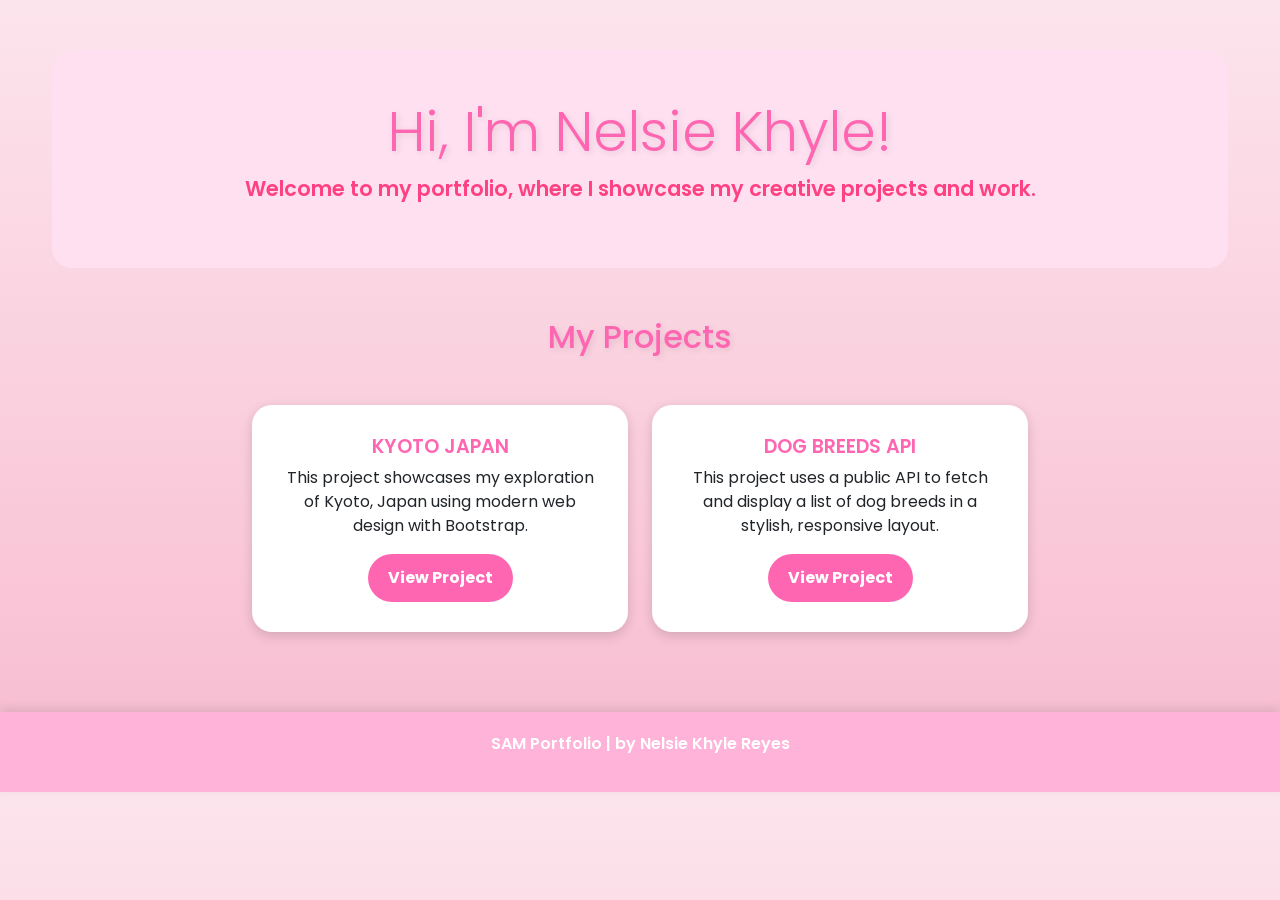
==== index.html @ 4c00ab75 "Act3" ====
<!DOCTYPE html>
<html lang="en">
<head>
    <meta charset="UTF-8">
    <meta name="viewport" content="width=device-width, initial-scale=1.0">
    <title>Nelsie's Portfolio</title>
    
    <link href="https://cdn.jsdelivr.net/npm/bootstrap@5.3.0-alpha1/dist/css/bootstrap.min.css" rel="stylesheet">
    <link href="https://fonts.googleapis.com/css2?family=Poppins:wght@300;400;600&display=swap" rel="stylesheet">

    <style>
        body {
            background: linear-gradient(to bottom, #fce4ec, #f8bbd0); 
            color: #333;
            font-family: 'Poppins', sans-serif;
            padding-top: 50px;
            overflow-x: hidden;
        }

        h1, h2 {
            color: #ff66b2;
            text-shadow: 2px 2px 6px rgba(0, 0, 0, 0.1);
        }

        .btn-custom {
            background-color: #ff66b2; 
            color: white;
            border: none;
            padding: 12px 20px;
            font-weight: bold;
            border-radius: 30px;
            transition: all 0.3s ease-in-out;
        }

        .btn-custom:hover {
            background-color: #ff4081; 
            transform: scale(1.1);
            box-shadow: 0 4px 15px rgba(0, 0, 0, 0.2);
        }

        .card-title {
            color: #ff66b2;
            font-weight: 600;
            text-transform: uppercase;
            font-size: 1.2rem;
        }

        .card {
            margin-bottom: 30px;
            box-shadow: 0 4px 12px rgba(0, 0, 0, 0.15);
            border: none;
            background-color: #fff;
            border-radius: 20px;
            transition: all 0.3s ease;
        }

        .card:hover {
            transform: scale(1.05);
            box-shadow: 0 8px 20px rgba(0, 0, 0, 0.2);
        }

        .card-body {
            flex-grow: 1;
            text-align: center;
            padding: 30px;
        }

        footer {
    padding: 20px 0;
    text-align: center;
    background-color: #ffb3d9; 
    font-size: 1rem;
    color: #fff;
    font-weight: 600;
    box-shadow: 0 -4px 10px rgba(0, 0, 0, 0.1);
    margin-top: 50px; 
}

        .lead {
            font-size: 1.3rem;
            font-weight: 600;
            color: #ff4081; 
        }

        .container {
            max-width: 1200px;
        }

        @keyframes fadeInUp {
            0% {
                opacity: 0;
                transform: translateY(50px);
            }
            100% {
                opacity: 1;
                transform: translateY(0);
            }
        }

        .card {
            animation: fadeInUp 0.6s ease-out;
        }
    </style>
</head>
<body>
    <div class="container text-center">
        <div class="py-5 text-center" style="background-color: #ffe0f0; border-radius: 20px; margin-bottom: 50px;">
            <h2 class="display-4">Hi, I'm Nelsie Khyle!</h2>
            <p class="lead">Welcome to my portfolio, where I showcase my creative projects and work.</p>
        </div>
    </div>

    <div id="projects" class="container mt-5">
        <h2 class="text-center mb-5">My Projects</h2>
        <div class="row justify-content-center">

                <div class="col-sm-6 col-md-4">
                <div class="card">
                    <div class="card-body">
                        <h5 class="card-title">Kyoto Japan</h5>
                        <p class="card-text">This project showcases my exploration of Kyoto, Japan using modern web design with Bootstrap.</p>
                        <a href="Act2/index.html" class="btn btn-custom">View Project</a>
                    </div>
                </div>
            </div>

            <div class="col-sm-6 col-md-4">
                <div class="card">
                    <div class="card-body">
                        <h5 class="card-title">Dog Breeds API</h5>
                        <p class="card-text">This project uses a public API to fetch and display a list of dog breeds in a stylish, responsive layout.</p>
                        <a href="Act4/index.html" class="btn btn-custom">View Project</a>
                    </div>
                </div>
            </div>
        </div>
    </div>

    <footer>
        <p>SAM Portfolio | by Nelsie Khyle Reyes</p>
    </footer>

    <script src="https://cdn.jsdelivr.net/npm/bootstrap@5.3.0-alpha1/dist/js/bootstrap.bundle.min.js"></script>
</body>
</html>
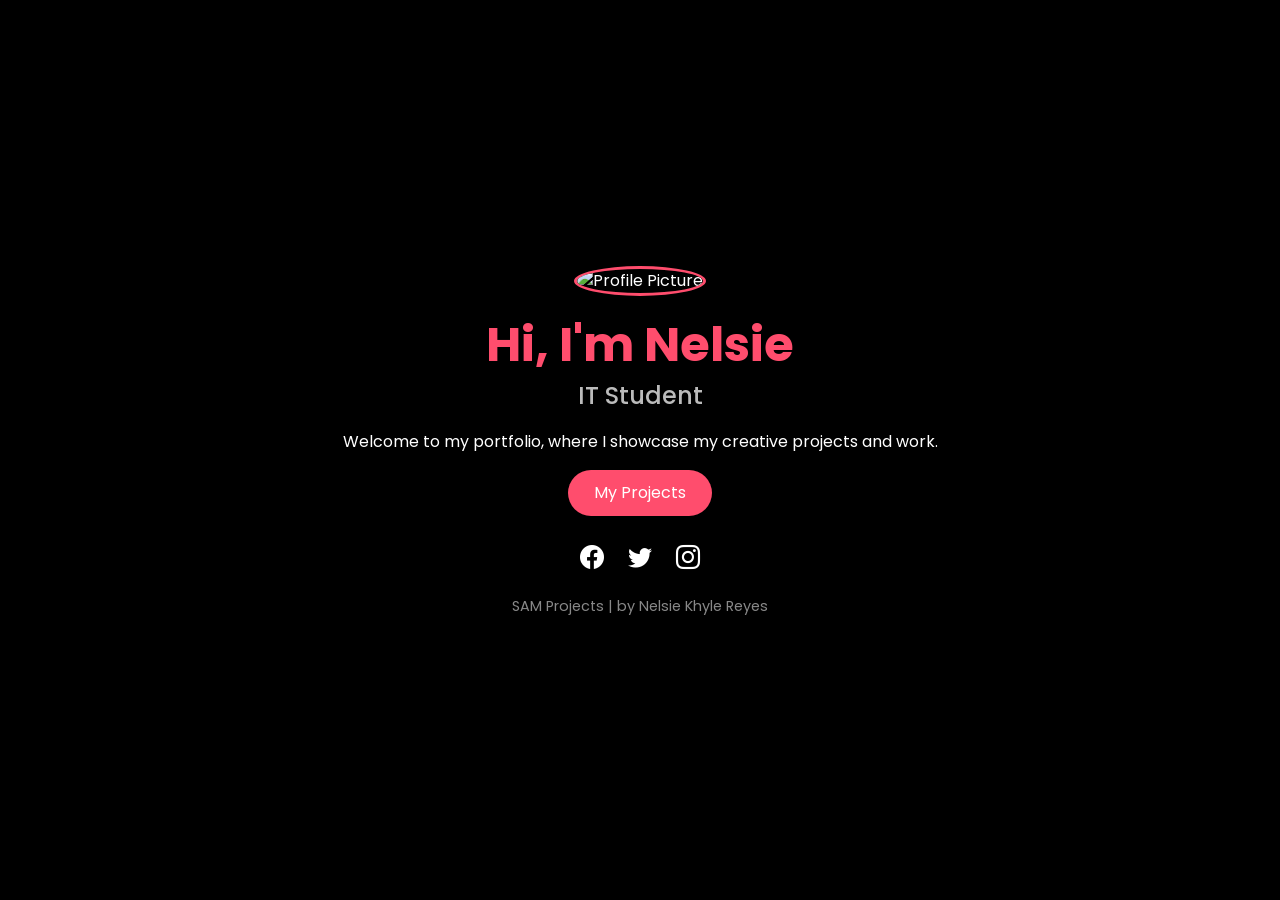
==== commit 84bedecf: "act3" ====
--- a/index.html
+++ b/index.html
@@ -1,145 +1,109 @@
 <!DOCTYPE html>
 <html lang="en">
 <head>
-    <meta charset="UTF-8">
-    <meta name="viewport" content="width=device-width, initial-scale=1.0">
-    <title>Nelsie's Portfolio</title>
-    
-    <link href="https://cdn.jsdelivr.net/npm/bootstrap@5.3.0-alpha1/dist/css/bootstrap.min.css" rel="stylesheet">
-    <link href="https://fonts.googleapis.com/css2?family=Poppins:wght@300;400;600&display=swap" rel="stylesheet">
+  <meta charset="UTF-8">
+  <meta name="viewport" content="width=device-width, initial-scale=1.0">
+  <title>Nelsie's Portfolio</title>
+  <link href="https://cdn.jsdelivr.net/npm/bootstrap@5.3.0-alpha1/dist/css/bootstrap.min.css" rel="stylesheet">
+  <link href="https://fonts.googleapis.com/css2?family=Poppins:wght@300;400;600&display=swap" rel="stylesheet">
+  <link href="https://cdn.jsdelivr.net/npm/bootstrap-icons/font/bootstrap-icons.css" rel="stylesheet">
+  <style>
+      body {
+          background-color: #000;
+          color: #fff;
+          font-family: 'Poppins', sans-serif;
+          height: 100vh;
+          margin: 0;
+          display: flex;
+          flex-direction: column;
+          justify-content: center;
+          align-items: center;
+      }
 
-    <style>
-        body {
-            background: linear-gradient(to bottom, #fce4ec, #f8bbd0); 
-            color: #333;
-            font-family: 'Poppins', sans-serif;
-            padding-top: 50px;
-            overflow-x: hidden;
-        }
+      .profile-pic {
+          max-width: 150px;
+          border-radius: 50%;
+          border: 3px solid #ff4d6d;
+          margin-bottom: 20px;
+      }
 
-        h1, h2 {
-            color: #ff66b2;
-            text-shadow: 2px 2px 6px rgba(0, 0, 0, 0.1);
-        }
+      h1 {
+          font-size: 3rem;
+          font-weight: bold;
+          color: #ff4d6d;
+      }
 
-        .btn-custom {
-            background-color: #ff66b2; 
-            color: white;
-            border: none;
-            padding: 12px 20px;
-            font-weight: bold;
-            border-radius: 30px;
-            transition: all 0.3s ease-in-out;
-        }
+      h2 {
+          font-size: 1.5rem;
+          color: #bbb;
+          margin-bottom: 20px;
+      }
 
-        .btn-custom:hover {
-            background-color: #ff4081; 
-            transform: scale(1.1);
-            box-shadow: 0 4px 15px rgba(0, 0, 0, 0.2);
-        }
+      .btn-custom {
+          background-color: #ff4d6d;
+          color: #fff;
+          padding: 10px 25px;
+          border-radius: 30px;
+          text-decoration: none;
+          font-size: 1rem;
+          transition: 0.3s;
+      }
 
-        .card-title {
-            color: #ff66b2;
-            font-weight: 600;
-            text-transform: uppercase;
-            font-size: 1.2rem;
-        }
+      .btn-custom:hover {
+          background-color: #ff1e48;
+          transform: scale(1.05);
+      }
 
-        .card {
-            margin-bottom: 30px;
-            box-shadow: 0 4px 12px rgba(0, 0, 0, 0.15);
-            border: none;
-            background-color: #fff;
-            border-radius: 20px;
-            transition: all 0.3s ease;
-        }
+      .social-icons a {
+          color: #fff;
+          font-size: 1.5rem;
+          margin: 0 10px;
+          transition: 0.3s;
+      }
 
-        .card:hover {
-            transform: scale(1.05);
-            box-shadow: 0 8px 20px rgba(0, 0, 0, 0.2);
-        }
+      .social-icons a:hover {
+          color: #ff4d6d;
+      }
 
-        .card-body {
-            flex-grow: 1;
-            text-align: center;
-            padding: 30px;
-        }
+      footer {
+          text-align: center;
+          color: #888;
+          font-size: 0.9rem;
+          margin-top: 20px;
+      }
 
-        footer {
-    padding: 20px 0;
-    text-align: center;
-    background-color: #ffb3d9; 
-    font-size: 1rem;
-    color: #fff;
-    font-weight: 600;
-    box-shadow: 0 -4px 10px rgba(0, 0, 0, 0.1);
-    margin-top: 50px; 
-}
+      @media (max-width: 768px) {
+          h1 {
+              font-size: 2rem;
+          }
 
-        .lead {
-            font-size: 1.3rem;
-            font-weight: 600;
-            color: #ff4081; 
-        }
+          h2 {
+              font-size: 1.2rem;
+          }
 
-        .container {
-            max-width: 1200px;
-        }
-
-        @keyframes fadeInUp {
-            0% {
-                opacity: 0;
-                transform: translateY(50px);
-            }
-            100% {
-                opacity: 1;
-                transform: translateY(0);
-            }
-        }
-
-        .card {
-            animation: fadeInUp 0.6s ease-out;
-        }
-    </style>
+          .btn-custom {
+              font-size: 0.9rem;
+              padding: 8px 20px;
+          }
+      }
+  </style>
 </head>
 <body>
-    <div class="container text-center">
-        <div class="py-5 text-center" style="background-color: #ffe0f0; border-radius: 20px; margin-bottom: 50px;">
-            <h2 class="display-4">Hi, I'm Nelsie Khyle!</h2>
-            <p class="lead">Welcome to my portfolio, where I showcase my creative projects and work.</p>
-        </div>
-    </div>
-
-    <div id="projects" class="container mt-5">
-        <h2 class="text-center mb-5">My Projects</h2>
-        <div class="row justify-content-center">
-
-                <div class="col-sm-6 col-md-4">
-                <div class="card">
-                    <div class="card-body">
-                        <h5 class="card-title">Kyoto Japan</h5>
-                        <p class="card-text">This project showcases my exploration of Kyoto, Japan using modern web design with Bootstrap.</p>
-                        <a href="Act2/index.html" class="btn btn-custom">View Project</a>
-                    </div>
-                </div>
-            </div>
-
-            <div class="col-sm-6 col-md-4">
-                <div class="card">
-                    <div class="card-body">
-                        <h5 class="card-title">Dog Breeds API</h5>
-                        <p class="card-text">This project uses a public API to fetch and display a list of dog breeds in a stylish, responsive layout.</p>
-                        <a href="Act4/index.html" class="btn btn-custom">View Project</a>
-                    </div>
-                </div>
-            </div>
-        </div>
-    </div>
-
-    <footer>
-        <p>SAM Portfolio | by Nelsie Khyle Reyes</p>
-    </footer>
-
-    <script src="https://cdn.jsdelivr.net/npm/bootstrap@5.3.0-alpha1/dist/js/bootstrap.bundle.min.js"></script>
+  <div class="text-center">
+      <img src="https://i.imgur.com/wnIL0q0.jpg" alt="Profile Picture" class="img-fluid profile-pic">
+      <h1>Hi, I'm Nelsie</h1>
+      <h2>IT Student</h2>
+      <p>Welcome to my portfolio, where I showcase my creative projects and work.</p>
+      <a href="project.html" class="btn btn-custom">My Projects</a>
+      <div class="social-icons mt-4">
+          <a href="https://facebook.com/nelsiekhyle" target="_blank"><i class="bi bi-facebook"></i></a>
+          <a href="https://twitter.com/nelsiekhyle" target="_blank"><i class="bi bi-twitter"></i></a>
+          <a href="https://instagram.com/nelsiekhyle" target="_blank"><i class="bi bi-instagram"></i></a>
+      </div>
+  </div>
+  <footer>
+      <p>SAM Projects | by Nelsie Khyle Reyes</p>
+  </footer>
+  <script src="https://cdn.jsdelivr.net/npm/bootstrap@5.3.0-alpha1/dist/js/bootstrap.bundle.min.js"></script>
 </body>
 </html>
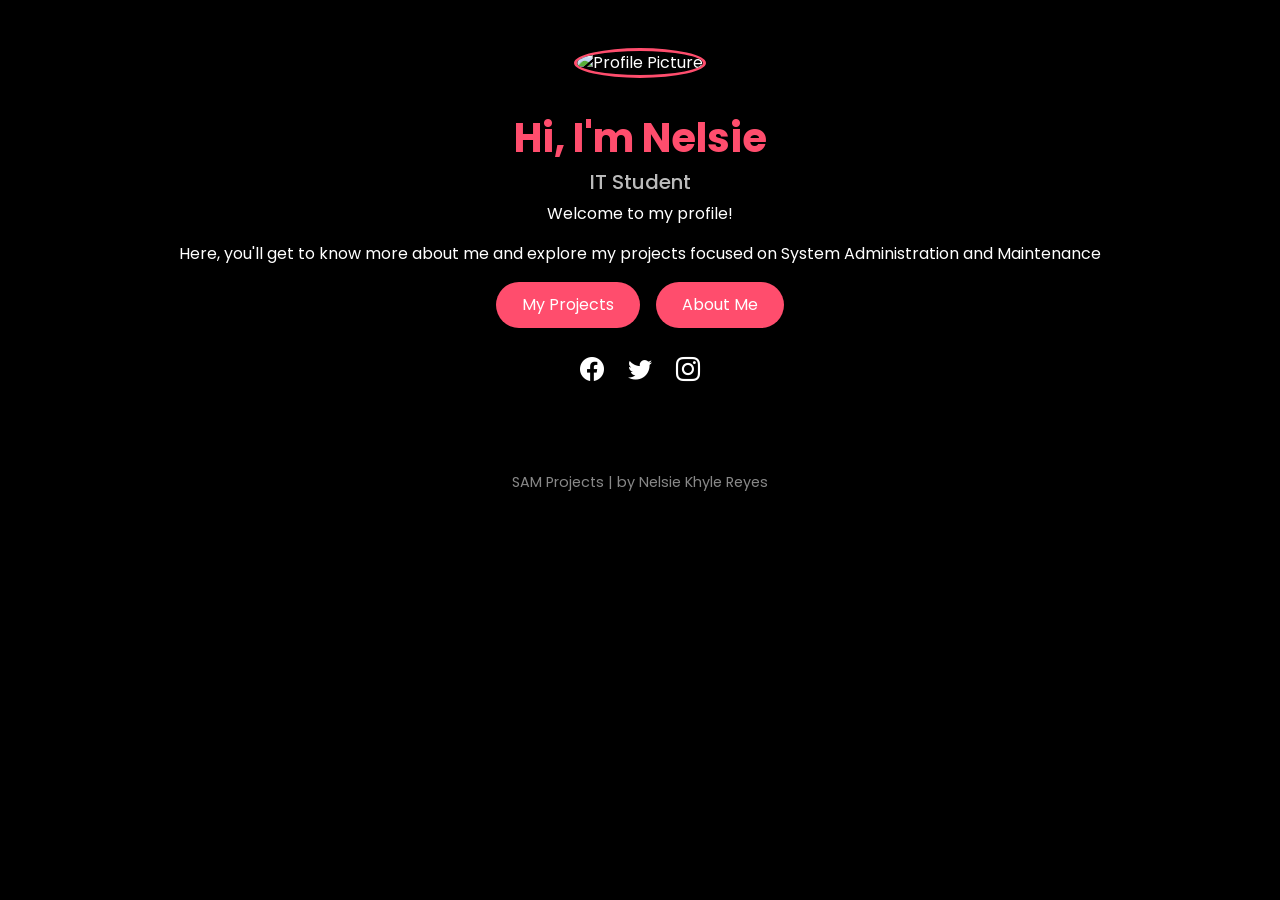
==== commit 5ebb93fa: "act3" ====
--- a/index.html
+++ b/index.html
@@ -12,12 +12,6 @@
           background-color: #000;
           color: #fff;
           font-family: 'Poppins', sans-serif;
-          height: 100vh;
-          margin: 0;
-          display: flex;
-          flex-direction: column;
-          justify-content: center;
-          align-items: center;
       }
 
       .profile-pic {
@@ -28,15 +22,14 @@
       }
 
       h1 {
-          font-size: 3rem;
+          font-size: 2.5rem;
           font-weight: bold;
           color: #ff4d6d;
       }
 
       h2 {
-          font-size: 1.5rem;
+          font-size: 1.25rem;
           color: #bbb;
-          margin-bottom: 20px;
       }
 
       .btn-custom {
@@ -78,7 +71,7 @@
           }
 
           h2 {
-              font-size: 1.2rem;
+              font-size: 1rem;
           }
 
           .btn-custom {
@@ -89,21 +82,29 @@
   </style>
 </head>
 <body>
-  <div class="text-center">
+  <div class="container text-center py-5">
       <img src="https://i.imgur.com/wnIL0q0.jpg" alt="Profile Picture" class="img-fluid profile-pic">
-      <h1>Hi, I'm Nelsie</h1>
+      <h1 class="mt-3">Hi, I'm Nelsie</h1>
       <h2>IT Student</h2>
-      <p>Welcome to my portfolio, where I showcase my creative projects and work.</p>
-      <a href="project.html" class="btn btn-custom">My Projects</a>
+      <p class="mt-2">Welcome to my profile!</p>
+      <p>Here, you'll get to know more about me and explore my projects focused on System Administration and Maintenance</p>
+      
+      <div class="d-flex justify-content-center gap-3 mt-3">
+          <a href="project.html" class="btn btn-custom">My Projects</a>
+          <a href="about.html" class="btn btn-custom">About Me</a> 
+      </div>
+
       <div class="social-icons mt-4">
-          <a href="https://facebook.com/nelsiekhyle" target="_blank"><i class="bi bi-facebook"></i></a>
-          <a href="https://twitter.com/nelsiekhyle" target="_blank"><i class="bi bi-twitter"></i></a>
-          <a href="https://instagram.com/nelsiekhyle" target="_blank"><i class="bi bi-instagram"></i></a>
+          <a href="https://www.facebook.com/nelsiekhyle.reyes?mibextid=ZbWKwL" target="_blank"><i class="bi bi-facebook"></i></a>
+          <a href="https://x.com/nelsikayl?t=xOdMHzFjpC_Zx9arkrGbpg&s=09" target="_blank"><i class="bi bi-twitter"></i></a>
+          <a href="https://www.instagram.com/nelsiekhy/profilecard/?igsh=MXRvemFrNmVtYWw2cg==" target="_blank"><i class="bi bi-instagram"></i></a>
       </div>
   </div>
-  <footer>
+
+  <footer class="py-3">
       <p>SAM Projects | by Nelsie Khyle Reyes</p>
   </footer>
+
   <script src="https://cdn.jsdelivr.net/npm/bootstrap@5.3.0-alpha1/dist/js/bootstrap.bundle.min.js"></script>
 </body>
 </html>
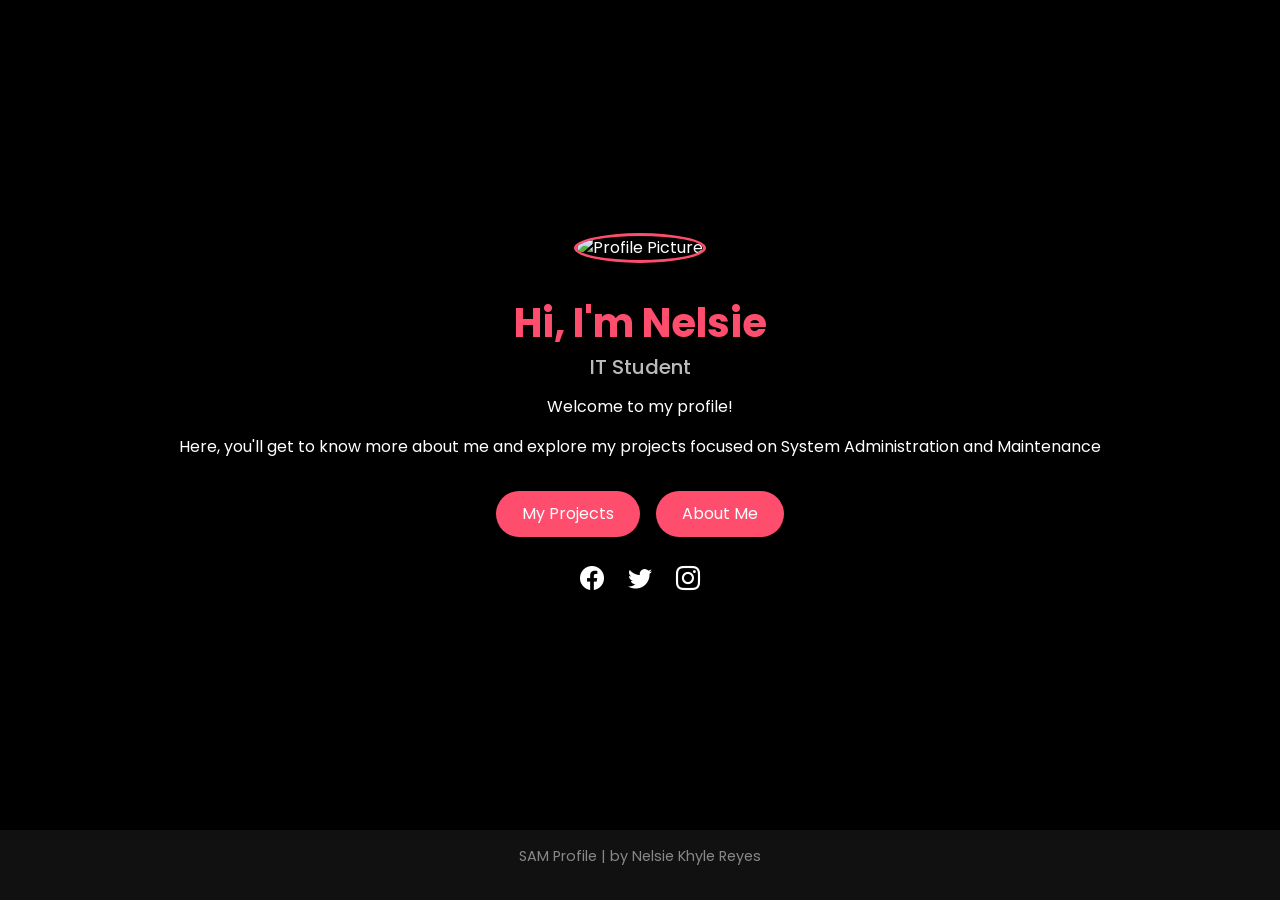
==== commit 6c57170e: "Act3" ====
--- a/index.html
+++ b/index.html
@@ -4,14 +4,32 @@
   <meta charset="UTF-8">
   <meta name="viewport" content="width=device-width, initial-scale=1.0">
   <title>Nelsie's Portfolio</title>
+  <link rel="icon" href="https://imgur.com/wLMRzLP.png" type="image/png">
   <link href="https://cdn.jsdelivr.net/npm/bootstrap@5.3.0-alpha1/dist/css/bootstrap.min.css" rel="stylesheet">
   <link href="https://fonts.googleapis.com/css2?family=Poppins:wght@300;400;600&display=swap" rel="stylesheet">
   <link href="https://cdn.jsdelivr.net/npm/bootstrap-icons/font/bootstrap-icons.css" rel="stylesheet">
   <style>
+      html, body {
+          height: 100%;
+          margin: 0;
+      }
+
       body {
+          display: flex;
+          flex-direction: column;
           background-color: #000;
           color: #fff;
           font-family: 'Poppins', sans-serif;
+      }
+
+      .container {
+          flex: 1;
+          display: flex;
+          flex-direction: column;
+          justify-content: center;
+          align-items: center;
+          text-align: center;
+          padding: 20px;
       }
 
       .profile-pic {
@@ -59,10 +77,11 @@
       }
 
       footer {
+          background-color: #111;
+          color: #888;
           text-align: center;
-          color: #888;
+          padding: 10px 0;
           font-size: 0.9rem;
-          margin-top: 20px;
       }
 
       @media (max-width: 768px) {
@@ -82,7 +101,7 @@
   </style>
 </head>
 <body>
-  <div class="container text-center py-5">
+  <div class="container">
       <img src="https://i.imgur.com/wnIL0q0.jpg" alt="Profile Picture" class="img-fluid profile-pic">
       <h1 class="mt-3">Hi, I'm Nelsie</h1>
       <h2>IT Student</h2>
@@ -102,7 +121,7 @@
   </div>
 
   <footer class="py-3">
-      <p>SAM Projects | by Nelsie Khyle Reyes</p>
+      <p>SAM Profile | by Nelsie Khyle Reyes</p>
   </footer>
 
   <script src="https://cdn.jsdelivr.net/npm/bootstrap@5.3.0-alpha1/dist/js/bootstrap.bundle.min.js"></script>
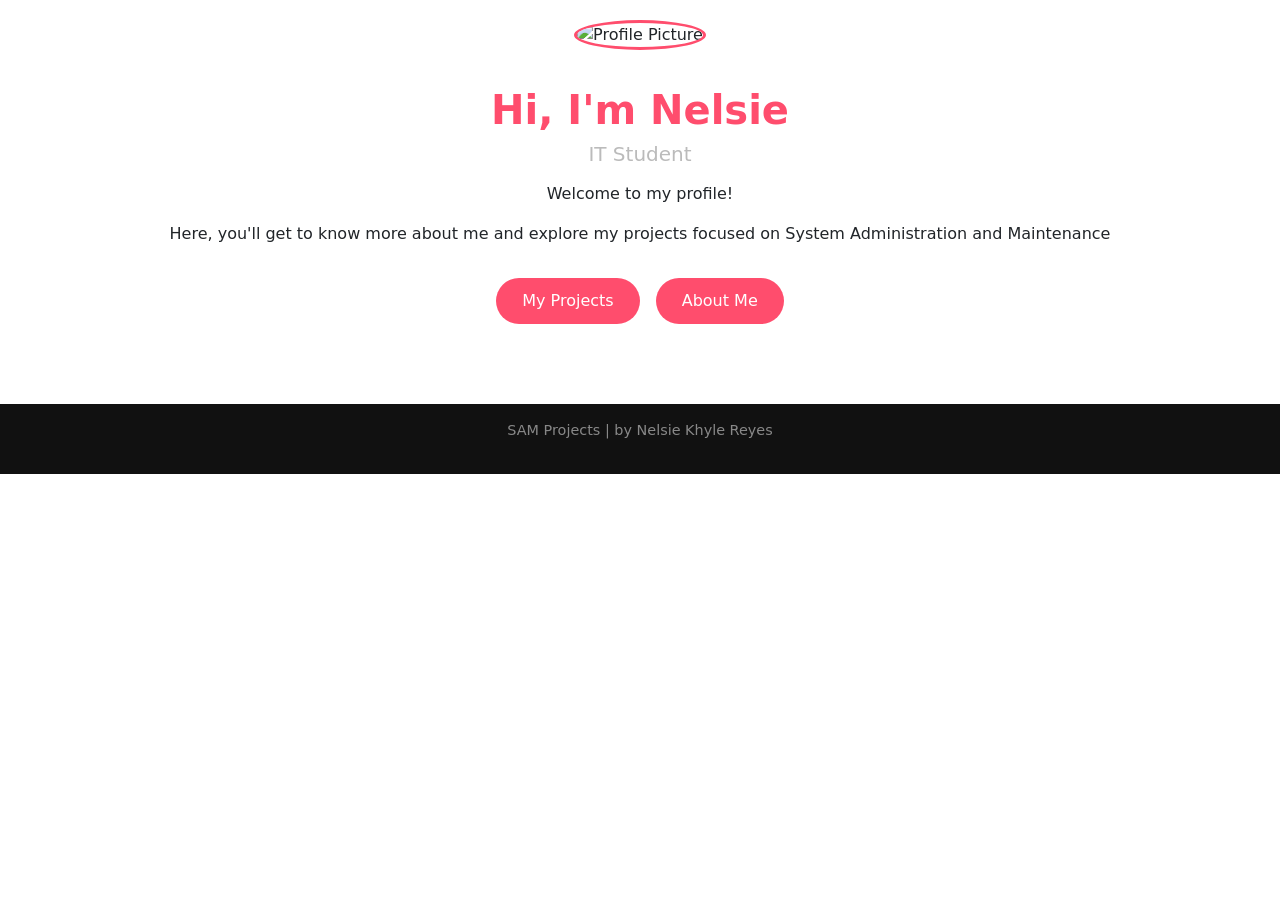
==== commit 610705ae: "My Projects" ====
--- a/index.html
+++ b/index.html
@@ -3,7 +3,7 @@
 <head>
   <meta charset="UTF-8">
   <meta name="viewport" content="width=device-width, initial-scale=1.0">
-  <title>Nelsie's Portfolio</title>
+  <title>SAM Projects</title>
   <link rel="icon" href="https://imgur.com/wLMRzLP.png" type="image/png">
   <link href="https://cdn.jsdelivr.net/npm/bootstrap@5.3.0-alpha1/dist/css/bootstrap.min.css" rel="stylesheet">
   <link href="https://fonts.googleapis.com/css2?family=Poppins:wght@300;400;600&display=swap" rel="stylesheet">
@@ -12,7 +12,7 @@
       html, body {
           height: 100%;
           margin: 0;
-      }
+      }S
 
       body {
           display: flex;
@@ -121,7 +121,7 @@
   </div>
 
   <footer class="py-3">
-      <p>SAM Profile | by Nelsie Khyle Reyes</p>
+      <p>SAM Projects | by Nelsie Khyle Reyes</p>
   </footer>
 
   <script src="https://cdn.jsdelivr.net/npm/bootstrap@5.3.0-alpha1/dist/js/bootstrap.bundle.min.js"></script>
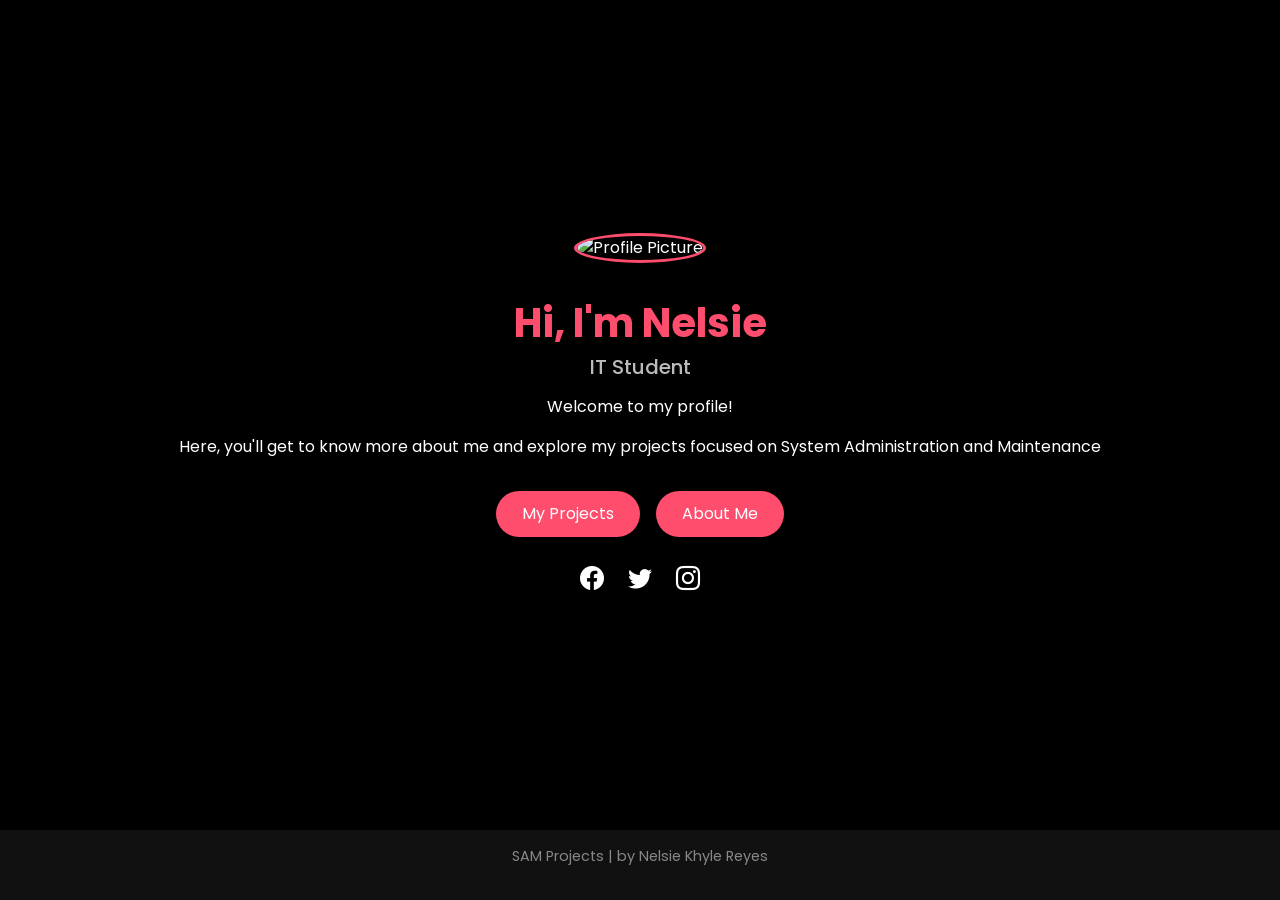
==== commit 23879a82: "My Projects" ====
--- a/index.html
+++ b/index.html
@@ -12,7 +12,7 @@
       html, body {
           height: 100%;
           margin: 0;
-      }S
+      }
 
       body {
           display: flex;
@@ -126,4 +126,4 @@
 
   <script src="https://cdn.jsdelivr.net/npm/bootstrap@5.3.0-alpha1/dist/js/bootstrap.bundle.min.js"></script>
 </body>
-</html>
+</html>
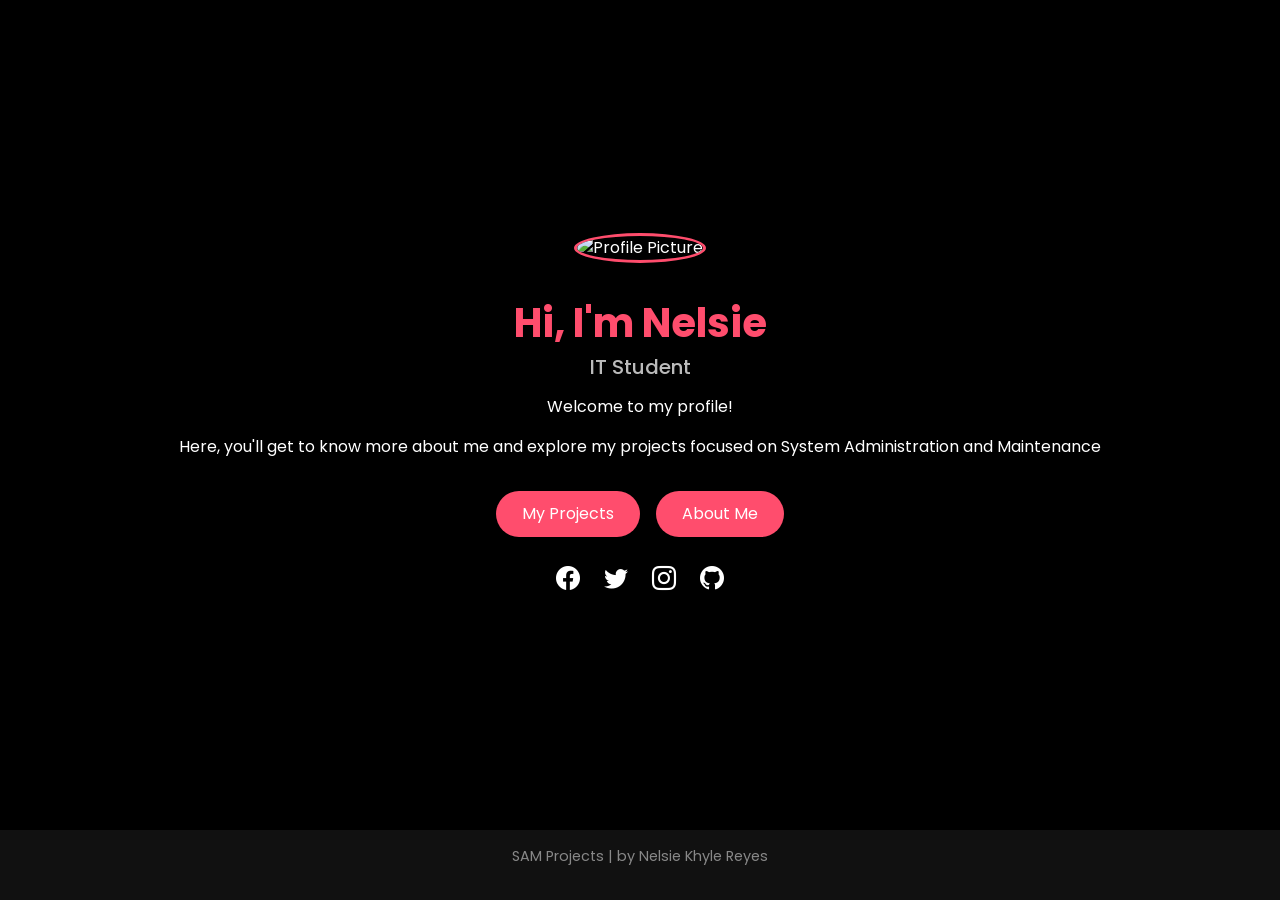
==== commit 3a9f85e6: "My Projects" ====
--- a/index.html
+++ b/index.html
@@ -117,6 +117,7 @@
           <a href="https://www.facebook.com/nelsiekhyle.reyes?mibextid=ZbWKwL" target="_blank"><i class="bi bi-facebook"></i></a>
           <a href="https://x.com/nelsikayl?t=xOdMHzFjpC_Zx9arkrGbpg&s=09" target="_blank"><i class="bi bi-twitter"></i></a>
           <a href="https://www.instagram.com/nelsiekhy/profilecard/?igsh=MXRvemFrNmVtYWw2cg==" target="_blank"><i class="bi bi-instagram"></i></a>
+          <a href="https://github.com/nelsiekhyle/nelsiekhyle.github.io.git" target="_blank"><i class="bi bi-github"></i></a>
       </div>
   </div>
 
